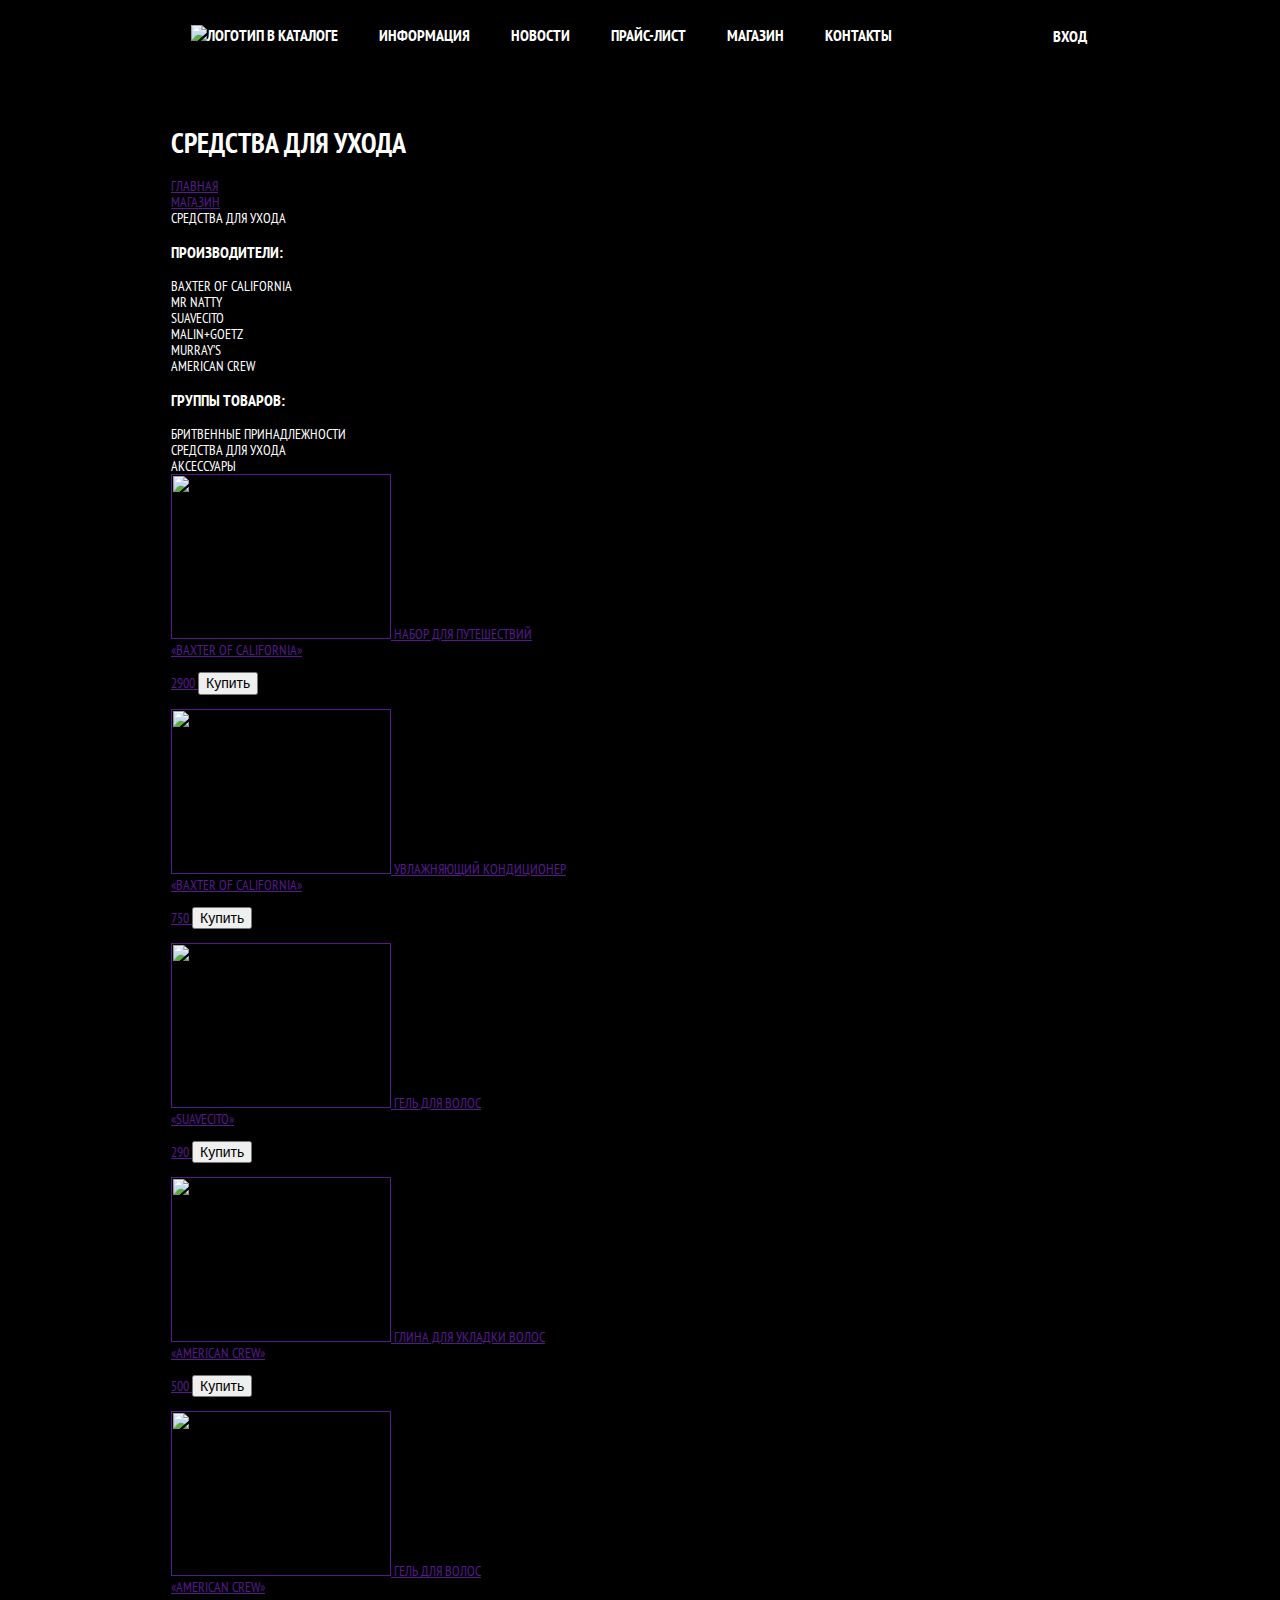
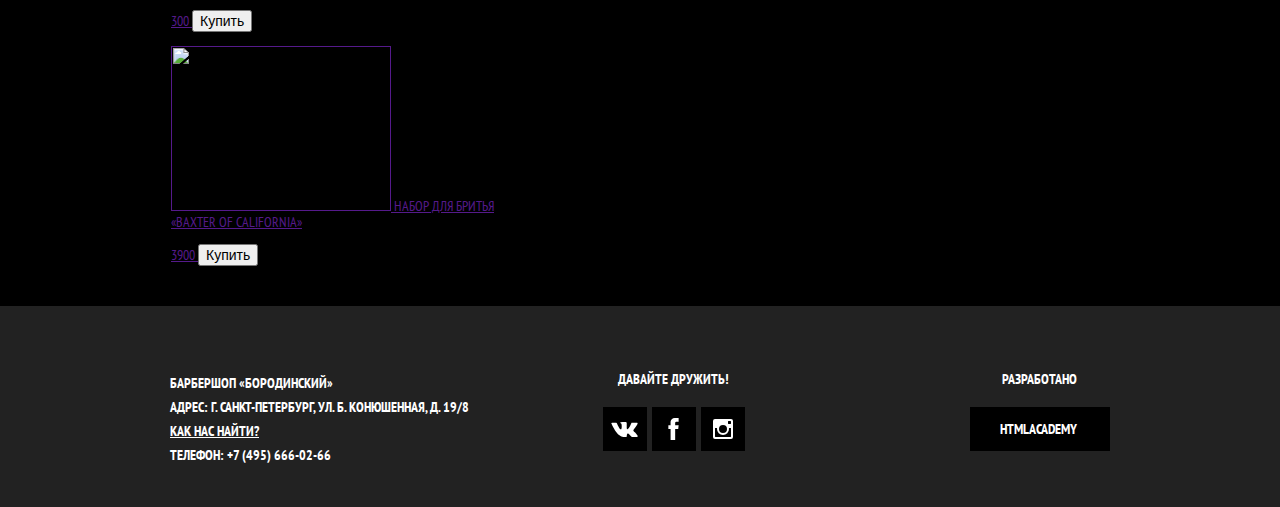
==== shop.html @ 1d25951d "Разметка страницы каталога" ====
<!DOCTYPE html>
<html lang="ru">
  <head>
    <meta charset="utf-8">
    <title>HTML Academy: Барбершоп</title>
    <link rel="stylesheet" href="css/style.css">
    <link rel="stylesheet" href="css/normalize.css">
    <link href="https://fonts.googleapis.com/css?family=PT+Sans+Narrow:400,700" rel="stylesheet">
  </head>
  <body>
    <div class="shop-site-wrapper">
      <header class="header-wrapper wrapper">
        <div class="header-container">
          <nav class="nav-wrapper">
            <ul class="nav-list list-reset">
              <li class=nav-item>
                <a class="nav-item-link navi-item-logo" href="index.html">
                  <img src="img/logo.png" width="110" height="23" alt="Логотип в каталоге">
                </a>
              </li>
              <li class=nav-item>
                <a class="nav-item-link" href="">Информация</a>
              </li>
              <li class=nav-item>
                <a class="nav-item-link" href="">Новости</a>
              </li>
              <li class=nav-item>
                <a class="nav-item-link" href="">Прайс-лист</a>
              </li>
              <li class=nav-item>
                <a class="nav-item-link" href="">Магазин</a>
              </li>
              <li class=nav-item>
                <a class="nav-item-link" href="">Контакты</a>
              </li>
            </ul>
          </nav>
          <div class="user-block">
            <ul class="user-list list-reset">
              <li class="user-item">
                <a class="user-item-link" href="">Вход</a>
              </li>
            </ul>
          </div>
        </div>
      </header>
      <main class="wrapper shop-wrapper">
        <div class="main-container">
          <section class="bread-crumbs-container">
            <div class="bread-crumbs-header">
              <h1>Средства для ухода</h1>
            </div>
            <nav class="bread-crumbs-box">
              <ul class="bread-crumbs-list list-reset">
                <li class="bread-crumbs-item">
                  <a class="bread-crumbs-link" href="">Главная</a>
                </li>
                <li class="bread-crumbs-item">
                  <a class="bread-crumbs-link" href="">Магазин</a>
                </li>
                <li class="bread-crumbs-item">
                  <a class="bread-crumbs-link">Средства для ухода</a>
                </li>
              </ul>
            </nav>
          </section>
          <section class="catalog-container">
            <div class="catalog-filters">
              <div class="manufacures">
                <h3>Производители:</h3>
                <ul class="manufacures-list list-reset">
                  <li class="manufacures-item">
                    <label for="">
                      <span>Baxter of California</span>
                      <input class="visually-hidden" type="checkbox" required>
                    </label>
                  </li>
                  <li class="manufacures-item">
                    <label for="">
                      <span>Mr Natty</span>
                      <input class="visually-hidden" type="checkbox">
                    </label>
                  </li>
                  <li class="manufacures-item">
                    <label for="">
                      <span>Suavecito</span>
                      <input class="visually-hidden" type="checkbox" required>
                    </label>
                  </li>
                  <li class="manufacures-item">
                    <label for="">
                      <span>Malin+Goetz</span>
                      <input class="visually-hidden" type="checkbox">
                    </label>
                  </li>
                  <li class="manufacures-item">
                    <label for="">
                      <span>Murray’s</span>
                      <input class="visually-hidden" type="checkbox">
                    </label>
                  </li>
                  <li class="manufacures-item">
                    <label for="">
                      <span>American Crew</span>
                    <input class="visually-hidden" type="checkbox" required>
                    </label>
                  </li>
                </ul>
              </div>
              <div class="group-cards">
                <h3>Группы товаров:</h3>
                <ul class="group-list list-reset">
                  <li class="group-item">
                    <label for="">
                      <span>Бритвенные принадлежности</span>
                      <input class="visually-hidden" type="radio" name="group-radio">
                    </label>
                  </li>
                  <li class="group-item">
                    <label for="">
                      <span>Средства для ухода</span>
                      <input class="visually-hidden" type="radio" name="group-radio">
                    </label>
                  </li>
                  <li class="group-item">
                    <label for="">
                      <span>Аксессуары</span>
                      <input class="visually-hidden" type="radio" name="group-radio">
                    </label>
                  </li>
                </ul>
              </div>
            </div>
            <div class="cards-catalog">
              <ul class="cards-list list-reset">
                <li class="cards-item">
                  <a href="" class="cards-item-header">
                    <img src="img\content-img1.png" alt="" width="220" height="165">
                  </a>
                  <a class="cards-item-footer" href="">
                    <span class="">
                      Набор для путешествий<br>
                      «Baxter of California»
                    </span>
                    <p class="cards-block-button">
                      <span class="cards-block-price">
                      2900
                      </span>
                      <button class="cards-block-button">
                        Купить
                      </button>
                    </p>
                  </a>
                </li>
                <li class="cards-item">
                  <a href="" class="cards-item-header">
                    <img src="img\content-img2.png" alt="" width="220" height="165">
                  </a>
                  <a class="cards-item-footer" href="">
                    <span class="">
                      Увлажняющий кондиционер<br>
                      «Baxter of California»
                    </span>
                    <p class="cards-block-button">
                      <span class="cards-block-price">
                      750
                      </span>
                      <button class="cards-block-button">
                        Купить
                      </button>
                    </p>
                  </a>
                </li>
                <li class="cards-item">
                  <a href="" class="cards-item-header">
                    <img src="img\content-img3.png" alt="" width="220" height="165">
                  </a>
                  <a class="cards-item-footer" href="">
                    <span class="">
                      Гель для волос<br>
                      «SUAVECITO»
                    </span>
                    <p class="cards-block-button">
                      <span class="cards-block-price">
                      290
                      </span>
                      <button class="cards-block-button">
                        Купить
                      </button>
                    </p>
                  </a>
                </li>
                <li class="cards-item">
                  <a href="" class="cards-item-header">
                    <img src="img\content-img4.png" alt="" width="220" height="165">
                  </a>
                  <a class="cards-item-footer" href="">
                    <span class="">
                      Глина для укладки волос<br>
                      «American crew»
                    </span>
                    <p class="cards-block-button">
                      <span class="cards-block-price">
                      500
                      </span>
                      <button class="cards-block-button">
                        Купить
                      </button>
                    </p>
                  </a>
                </li>
                <li class="cards-item">
                  <a href="" class="cards-item-header">
                    <img src="img\content-img5.png" alt="" width="220" height="165">
                  </a>
                  <a class="cards-item-footer" href="">
                    <span class="">
                      Гель для волос<br>
                      «AMERICAN CREW»
                    </span>
                    <p class="cards-block-button">
                      <span class="cards-block-price">
                      300
                      </span>
                      <button class="cards-block-button">
                        Купить
                      </button>
                    </p>
                  </a>
                </li>
                <li class="cards-item">
                  <a href="" class="cards-item-header">
                    <img src="img\content-img6.png" alt="" width="220" height="165">
                  </a>
                  <a class="cards-item-footer" href="">
                    <span class="">
                      Набор для бритья<br>
                      «Baxter of California»
                    </span>
                    <p class="cards-block-button">
                      <span class="cards-block-price">
                      3900
                      </span>
                      <button class="cards-block-button">
                        Купить
                      </button>
                    </p>
                  </a>
                </li>
              </ul>
            </div>
          </section>
          <section class="page-list"></section>
        </div>
      </main>
      <footer class="wrapper footer-color">
        <div class="footer-container">
          <p class="footer-address">
            барбершоп «бородинский»<br>
            адрес: г. санкт-петербург, ул. б. конюшенная, д. 19/8<br>
            <a class="footer-link"  href="">как нас найти?</a><br>
            ТЕЛЕФОН: <a class="footer-link-tel" href="tel:+74956660266">+7 (495) 666-02-66</a>
          </p>
          <div class="footer-social">
            <b>Давайте дружить!</b>
            <ul class="social-list list-reset">
              <li class="social-item item-vk">
                <a class="social-item-link" href="">
                  <svg xmlns="http://www.w3.org/2000/svg" width="27" height="15" viewBox="0 0 26.14 14.91">
                    <path d="M26 13.47l-.09-.17a13.55 13.55 0 0 0-2.6-3q-.87-.83-1.1-1.12A1 1 0 0 1 22 8a10.27 10.27 0 0 1 1.22-1.78l.88-1.16q2.35-3.13 2-4L26 .94a.8.8 0 0 0-.4-.22 2.14 2.14 0 0 0-.87 0h-3.92a.51.51 0 0 0-.27 0h-.3a.6.6 0 0 0-.15.14.93.93 0 0 0-.14.24 22.22 22.22 0 0 1-1.46 3.06q-.5.84-.93 1.46a7 7 0 0 1-.71.91 4.94 4.94 0 0 1-.52.47q-.23.18-.35.15l-.23-.05a.9.9 0 0 1-.31-.33 1.49 1.49 0 0 1-.16-.53V1.6a3.14 3.14 0 0 0 0-.62 2.12 2.12 0 0 0-.14-.44.73.73 0 0 0-.28-.33 1.57 1.57 0 0 0-.46-.18A9 9 0 0 0 12.57 0a8.93 8.93 0 0 0-3.25.33 1.83 1.83 0 0 0-.52.41q-.25.3-.07.33a1.67 1.67 0 0 1 1.16.59l.08.16a2.6 2.6 0 0 1 .19.63 6.32 6.32 0 0 1 .12 1 10.59 10.59 0 0 1 0 1.7q-.07.71-.13 1.1a2.21 2.21 0 0 1-.18.64 2.69 2.69 0 0 1-.16.3l-.07.07a1 1 0 0 1-.37.07.86.86 0 0 1-.46-.19 3.27 3.27 0 0 1-.56-.52 7 7 0 0 1-.66-.93q-.37-.6-.76-1.42l-.22-.39q-.2-.38-.56-1.11t-.62-1.43A.9.9 0 0 0 5.2.9h-.07a.93.93 0 0 0-.22-.16A1.44 1.44 0 0 0 4.6.65L.87.68A1 1 0 0 0 .1.94L0 1a.44.44 0 0 0 0 .22 1.08 1.08 0 0 0 .08.37Q.9 3.53 1.86 5.31t1.66 2.87Q4.23 9.27 5 10.24t1 1.24l.37.41.34.33a8.06 8.06 0 0 0 1 .78 16.34 16.34 0 0 0 1.4.9 7.6 7.6 0 0 0 1.79.72 6.19 6.19 0 0 0 2 .22h1.57a1.08 1.08 0 0 0 .72-.3l.05-.07a.9.9 0 0 0 .1-.25 1.38 1.38 0 0 0 0-.37 4.48 4.48 0 0 1 .09-1.05 2.77 2.77 0 0 1 .23-.71 1.74 1.74 0 0 1 .29-.4 1.19 1.19 0 0 1 .23-.2h.11a.86.86 0 0 1 .77.21 4.52 4.52 0 0 1 .83.79q.39.47.93 1.05a6.41 6.41 0 0 0 1 .87l.27.16a3.31 3.31 0 0 0 .71.3 1.53 1.53 0 0 0 .76.07l3.48-.05a1.58 1.58 0 0 0 .8-.17.68.68 0 0 0 .34-.37 1.06 1.06 0 0 0 0-.46 1.71 1.71 0 0 0-.1-.36z" fill="#fff"/>
                    </path>
                  </svg>
                </a>
              </li>
              <li class="social-item item-fb">
                <a class="social-item-link" href="">
                  <svg xmlns="http://www.w3.org/2000/svg" width="19" height="22" viewBox="0 0 10.15 21.74">
                    <path d="M3.34 1.12A4.77 4.77 0 0 1 6.53 0h3.61v3.81H7.81a1.07 1.07 0 0 0-1.09.83v2.55h3.42c-.08 1.23-.24 2.45-.41 3.67h-3v10.87H2.21V10.86H0V7.21h2.19V3.66a3.83 3.83 0 0 1 1.15-2.54z" fill="#fff"/>
                  </svg>
                </a>
              </li>
              <li class="social-item item-inst">
                <a class="social-item-link" href="">
                  <svg xmlns="http://www.w3.org/2000/svg" width="20" height="20" viewBox="0 0 20 20">
                    <path d="M18 0H2a2 2 0 0 0-2 2v16a2 2 0 0 0 2 2h16a2 2 0 0 0 2-2V2a2 2 0 0 0-2-2zm-8 6a4 4 0 1 1-4 4 4 4 0 0 1 4-4zM2.5 18a.47.47 0 0 1-.5-.5V9h2.1a3.4 3.4 0 0 0-.1 1 6 6 0 1 0 12 0 3.4 3.4 0 0 0-.1-1H18v8.5a.47.47 0 0 1-.5.5zM18 4.5a.47.47 0 0 1-.5.5h-2a.47.47 0 0 1-.5-.5v-2a.47.47 0 0 1 .5-.5h2a.47.47 0 0 1 .5.5z" fill="#fff"/>
                  </svg>
                </a>
              </li>
            </ul>
          </div>
          <div class="footer-copyright">
            <b>Разработано</b>
            <p class="footer-logo">
              <a href="">HTMLACADEMY</a>
            </p>
          </div>
        </div>
      </footer>
    </div>
    <section class="user-modal">
      <div class="user-modal-block modal-show-animation">
        <div class="user-block-container">
          <button class="user-modal-close" type="close" name="button"></button>
          <div class="user-modal-header">
            <p>Личный кабинет</p>
            <span>введите пожалуйста свой логин и пароль</span>
          </div>
          <div>
            <form  class="user-modal-form" action="index.html" method="get" name="user-form">
              <label>
                <input class="user-input-name" id="user-input-name" type="text" name="user-form" placeholder="ЛОГИН" required>
              </label>
              <label>
                <input class="user-input-password" id="user-input-password" type="password" name="user-form" placeholder="ПАРОЛЬ" required>
              </label>
              <div class="user-remind-block">
                <label class="remind-checkbox">
                  <input class="visually-hidden remind-input-checkbox" type="checkbox" name="user-form" value="remind-me">
                  <span>Запомнить меня</span>
                </label>
                <a class="remind-link" href="#">Я забыл пароль!</a>
              </div>
              <button type="submit" name="user-form">Войти</button>
            </form>
          </div>
        </div>
      </div>
    </section>
    <section class="maps-modal modal-show-animation">
      <div class="maps-block">
        <button class="maps-button-close" type="close" name="button"></button>
        <div class="maps-block-container">
          <iframe src="https://yandex.ru/map-widget/v1/-/CBa2YEFdhC" width="770" height="565" frameborder="0"></iframe>
        </div>
      </div>
    </section>
    <script type="text/javascript" src="js/javascript.js"></script>
  </body>
</html>
---- css/style.css ----
html {
  -webkit-box-sizing: border-box;
          box-sizing: border-box;
}
*,
*::before,
*::after {
  -webkit-box-sizing: inherit;
          box-sizing: inherit;
}
body {
  margin: 0;
  padding: 0;

  font-size: 14px;
  font-family: "PT Sans Narrow", Arial, sans-serif;
  color: #ffffff;
  text-transform: uppercase;

  background-color: #000000;
}
.visually-hidden {
  position: absolute;
  clip: rect(0 0 0 0);
  width: 1px;
  height: 1px;
  margin: -1px;
}
.site-wrapper {
  background-image: url(../img/layer.jpg);
  background-position: -448px 72px;
}
.btn-reset {
  padding: 0;

  background: none;
  border: 0;
}
.btn {
  font-size: 14px;
  line-height: 18px;
  color: #ffffff;

  background-color: #000000;
}
.btn:hover,
.btn:focus {
  color: #ffffff;

  background-color: #663d15;
}
.list-reset {
  margin: 0;
  padding: 0;

  list-style: none;
}
.modal-show {
  display: block;
}
.wrapper {
  width: 100%;
}
.header-wrapper {
  margin-bottom: 55px;
}
.header-container,
.main-container,
.footer-container {
  width: 960px;
  margin: 0 auto;
}
.header-container {
  display: flex;
  padding: 0 10px;
}
.nav-wrapper {
  display: flex;
  flex-direction: column;
}
.nav-list {
  display: flex;
  flex-wrap: wrap;
}

.nav-item-link:hover,
.nav-item-link:focus {
  background-color: rgba(255, 255, 255, 0.1);
  outline: 0;
}
.nav-item-link {
  display: block;
  width: 100%;
  height: 100%;
  padding: 25px 20px 27px 21px;

  font-weight: bold;
  font-size: 16px;
  line-height: 20px;
  color: #ffffff;
  text-decoration: none;
}
.header-logo {
  order: 2;
  margin: 59px auto 0 291px;
}
.user-block {
  margin: 0 3px 0 auto;
  padding: 0;
}
.user-item-link:hover,
.user-item-link:focus {
  background-color: rgba(255, 255, 255, 0.1);
  outline: 0;
}

.user-item-link {
  position: relative;

  display: block;
  width: 100%;
  height: 100%;
  padding: 26px 20px 26px 35px;

  font-weight: bold;
  font-size: 16px;
  line-height: 20px;
  color: #ffffff;
  text-decoration: none;
}
.user-item-link::before {
  content: "";
  position: absolute;
  top: 29px;
  left: 10px;

  display: block;
  width: 14px;
  height: 14px;

  background-image: url(../img/login-enter.svg);
}
.about-list {
  display: flex;
  justify-content: space-between;
}
.about-item {
  width: 300px;
}
.main-container {
  padding: 0 9px 0 11px;
}
.about-item .about-item-header {
  position: relative;

  margin: 0;
  margin-bottom: 60px;
  padding: 0;

  font-weight: bold;
  font-size: 30px;
  line-height: 42px;
  text-align: center;
}
.about-item .about-item-header::before {
  content: "";
  position: absolute;
  top: 54px;
  left: 47%;

  display: block;
  width: 20px;
  height: 20px;

  background-color: #ffffff;
  transform: rotate(-45deg);
}
.about-item .about-item-main {
  margin: 0;
  padding: 0;

  font-weight: bold;
  font-size: 14px;
  line-height: 24px;
  text-align: center;
}
.about-item {
  padding: 10px 0;
}

.main-about {
  margin-bottom: 68px;
}
.main-news {
  display: flex;
  padding: 45px 79px 50px 81px;

  color: #000000;

  background-color: #f7f4f1;
  background-image: url(../img/layout-news.jpg);
}
.main-news b {
  font-size: 30px;
  line-height: 42px;
}
.news-container {
  width: 380px;
  padding-right: 10px;
}
.news-item {
  margin: 0 0 3px 0;
  padding: 0;

  font-weight: bold;
  font-size: 14px;
  line-height: 24px;
}
.news-time {
  font-weight: bold;
  text-transform: lowercase;
}
.news-button {
  margin: 0;
  margin-top: 34px;
  padding: 0;
}
.news-button a {
  display: inline-block;
  padding: 14px 34px 14px 34px;

  font-weight: bold;
  vertical-align: baseline;
  color: #ffffff;
  text-decoration: none;

  background-color: #000000;
}
.news-button a:hover {
  background-color: #663d15;
}
.news-post-container {
  margin-top: 20px;
  margin-bottom: 26px;
}
.news-gallery {
  width: 300px;
  margin-left: auto;
}
.news-gallery-header {
  margin-left: 1px;
}
.news-slider-container {
  margin-top: 22px;
}
.news-slider-photo {
  margin: 0 0 35px 0;

  border: 7px solid #ffffff;
}
.slider-button {
  position: relative;

  width: 140px;
  padding: 15px 0 15px 0;

  font-weight: bold;
  font-size: 13px;
  font-family: "PT Sans Narrow", Arial, sans-serif;
  color: #ffffff;
  text-transform: uppercase;

  background-color: #000000;
  border: none;
  cursor: pointer;
}
.slider-button:hover:not(.not-active-buttom) {
  background-color: #663d15;
}
.not-active-buttom {
  background-color: rgba(0, 0, 0, 0.8);
  cursor: default;
}
.button-next {
  right: -18px;
}
.main-info {
  display: flex;
  margin-top: 36px;
  padding: 45px 80px 50px 81px;

  background-color: #f7f4f1;
  background-image: url(../img/layout-news.jpg);
}
.info-block {
  width: 330px;

  color: #000000;
}
.info-header {
  font-size: 30px;
  line-height: 42px;
}
.info-address {
  margin: 18px 0 21px 0;

  font-weight: bold;
  font-size: 14px;
  line-height: 24px;
}
.info-work-time {
  font-weight: bold;
  font-size: 14px;
  line-height: 24px;
}
.info-button {
  margin: 23px 0 0 0;
}
.info-button a {
  position: relative;

  display: inline-block;
  width: 140px;
  padding: 14px 0 13px 0;

  font-weight: bold;
  vertical-align: baseline;
  text-align: center;
  color: #ffffff;
  text-decoration: none;

  background-color: #000000;
}
.info-button a:hover {
  background-color: #663d15;
}
.info-button a:last-child {
  right: -18px;
}
.info-register {
  width: 300px;
  margin-right: 0;
  margin-left: auto;

  color: #000000;
}
.register-header {
  padding-left: 3px;
}
.register-header b {
  font-size: 30px;
  line-height: 42px;
}
.register-header p {
  margin: 18px 0 3px 0;

  font-weight: bold;
  font-size: 14px;
  line-height: 24px;
  font-family: "PT Sans Narrow", Arial, sans-serif;
}
.register-form {
  display: flex;
  flex-wrap: wrap;
  justify-content: space-between;
  margin: 0;
  padding: 0;
}
.register-input-name {
  margin: 0;
  margin-left: 17px;
  padding: 0;

  font-weight: bold;
  font-size: 14px;
  line-height: 24px;
}
.register-form-input {
  width: 140px;
  margin-top: 7px;
  padding: 0;
  padding: 7px 15px 6px 15px;

  font-weight: bold;
  font-size: 14px;
  line-height: 24px;
  font-family: "PT Sans Narrow", Arial, sans-serif;
  color: #716f6e;

  border: 2px solid #000000;
  cursor: text;

  -webkit-appearance: none;
          appearance: none;
}
.register-form label {
  margin-top: 9px;
}
input[type="date"]::-webkit-outer-spin-button,
input[type="date"]::-webkit-inner-spin-button {
  margin: 0; /* <-- Apparently some margin are still there even though it's hidden */
  /* display: none; <- Crashes Chrome on hover */

  -webkit-appearance: none;
}
.register-form-input:hover {
  -webkit-appearance: none;
          appearance: none;
}
.register-form-input:focus {
  outline: 0;
  border-color: #663d15;
}
.register-form-submit {
  width: 100%;
  margin-top: 20px;
  padding: 15px 0;
  cursor: pointer;

  font-weight: bold;
  font-family: "PT Sans Narrow", Arial, sans-serif;
  color: #ffffff;
  text-transform: uppercase;

  background-color: #000000;
  border: none;
}
.register-form-submit:hover {
  background-color: #663d15;
}
.footer-color {
  margin-bottom: 0;
  margin-top: 40px;
  min-height: 192px;
  background-color: #222222;
}
.footer-container {
  display: flex;
  height: 100%;
  padding: 0 10px;
  padding-top: 65px;
  padding-bottom: 40px;
}
.footer-address {
  width: 320px;
  margin: 0;
  padding: 0;
  font-size: 14px;
  line-height: 24px;
  font-weight: bold;
}
.footer-address a {
  color: #ffffff;
}
.footer-link-tel {
  text-decoration: none;
}
.footer-social {
  width: 142px;
  margin: 0 auto;
  display: flex;
  flex-direction: column;
}
.footer-copyright {
  display: flex;
  flex-direction: column;
  width: 140px;
}
.footer-social b {
  text-align: center;
}
.social-list {
  display: flex;
  justify-content: space-between;
  margin-top: 20px;
}
.social-item-link {
  display: flex;
  width: 44px;
  height: 44px;
  background-color: #000000;
}
.social-item-link svg{
  margin: auto;
}
.social-item-link:hover {
  background-color: #ffffff;
}
.social-item-link:hover path{
  fill: #000;
}
.footer-copyright {
  margin: 0 0 0 auto;
}
.footer-copyright b{
  text-align: center;
}
.footer-logo {
  margin: 0;
  padding: 0;
}
.footer-logo a {
  display: block;
  margin-top: 20px;
  padding: 10px 30px;
  background-color: #000000;
  color: #ffffff;
  text-decoration: none;
  font-size: 14px;
  line-height: 24px;
  font-weight: bold;
}
.footer-logo a:hover {
  background-color: #663d15;

}
.user-modal {
  display: none;
  position: fixed;
  top: 0;
  left: 0;
  width: 100%;
  height: 100%;
  z-index: 100;
  background-color: rgba(0, 0, 0, 0.7);
}
.user-modal-block {
  position: relative;
  width: 460px;
  min-height: 385px;
  padding: 50px 80px 58px 80px;
  background-color: #f7f4f1;
  background-image: url(../img/layout-news.jpg);
  color: #000000;
  margin: 100px auto;
}
.user-modal-close {
  position: absolute;
  top: 0;
  right: -30px;
  width: 19px;
  height: 19px;
  border: none;
  background-color: rgba(0, 0, 0, 0.1);
  background-image:  url(../img/cross-white.png);
  background-size: 15px;
  background-repeat: no-repeat;
  background-position: center;
  cursor: pointer;
}
.user-modal-header p{
  margin: 0;
  padding: 0;
  text-transform: uppercase;
  font-size: 30px;
  font-weight: bold;
}
.user-modal-header span{
  display: block;
  margin-top: 28px;
  font-size: 14px;
  line-height: 24px;
  font-weight: bold;
}
.user-input-name {
  width: 300px;
  margin-top: 16px;
  padding: 8px 25px 8px 10px;
  border-color: #000000;
  font-family: "PT Sans Narrow", Arial, sans-serif;
  color: #000000;
  font-size: 14px;
  line-height: 24px;
  font-weight: bold;
}
.user-input-password {
  width: 300px;
  margin-top: 10px;
  padding: 8px 25px 8px 10px;
  border-color: #000000;
  font-family: "PT Sans Narrow", Arial, sans-serif;
  color: #000000;
  font-size: 14px;
  line-height: 24px;
  font-weight: bold;
}
.user-input-name::placeholder,
.user-input-password::placeholder {
  color: #000000;
}
.user-input-name:focus,
.user-input-password:focus {
  border-color: #663d15;
  outline: none;
}
.user-remind-block {
  display: flex;
  margin-top: 20px;
}
.remind-checkbox span{
  font-size: 14px;
  line-height: 24px;
  font-weight: bold;
  cursor: pointer;
}
.remind-checkbox span::before{
  content: "";
  top: 0;
  margin-right: 12px;
  position: relative;
  display: inline-block;
  vertical-align: top;
  width: 20px;
  height: 20px;
  border: 2px solid #000000;
  cursor: pointer;
}
.remind-input-checkbox[type="checkbox"]:checked ~ span::before {
  background-image: url(../img/cross.svg);
  background-position: center;
  background-repeat: no-repeat;
  background-size: 10px;
}

.remind-link {
  margin: 0 0 0 auto;
  color: #000000;
  font-size: 14px;
  line-height: 24px;
  font-weight: bold;

}
.user-modal-form button{
  width: 300px;
  margin-top: 20px;
  padding: 13px 10px;
  color: #ffffff;
  font-weight: bold;
  background-color: #000000;
  border: none;
  cursor: pointer;
  text-transform: uppercase;
}
.user-modal-form button:hover{
  background-color: #663d15;
}
.modal-show {
  display: block;
}
.modal-show-animation {
  animation-name: modal;
  animation-duration: 350ms;
}
@keyframes modal {
  from {
    transform: translateY(-556px);
  }
  80% {
    transform: translateY(20px)
  }
  to {
    transform: translateY(0px);
  }
}
.maps-modal {
  display: none;
  width: 100%;
  height: 100%;
  position: fixed;
  top: 0;
  left: 0;
}
.maps-block {
  position: relative;
  width: 780px;
  height: 574px;
  padding: 5px;
  margin: 10px auto;
  background-color: #ffffff;
}
.maps-button-close{
  position: absolute;
  top: 0;
  right: -30px;
  width: 19px;
  height: 19px;
  border: none;
  background: none;
  background-image:  url(../img/cross-white.png);
  background-size: 15px;
  background-repeat: no-repeat;
  background-position: center;
  cursor: pointer;
}
.maps-modal-show {
  display: block;
}
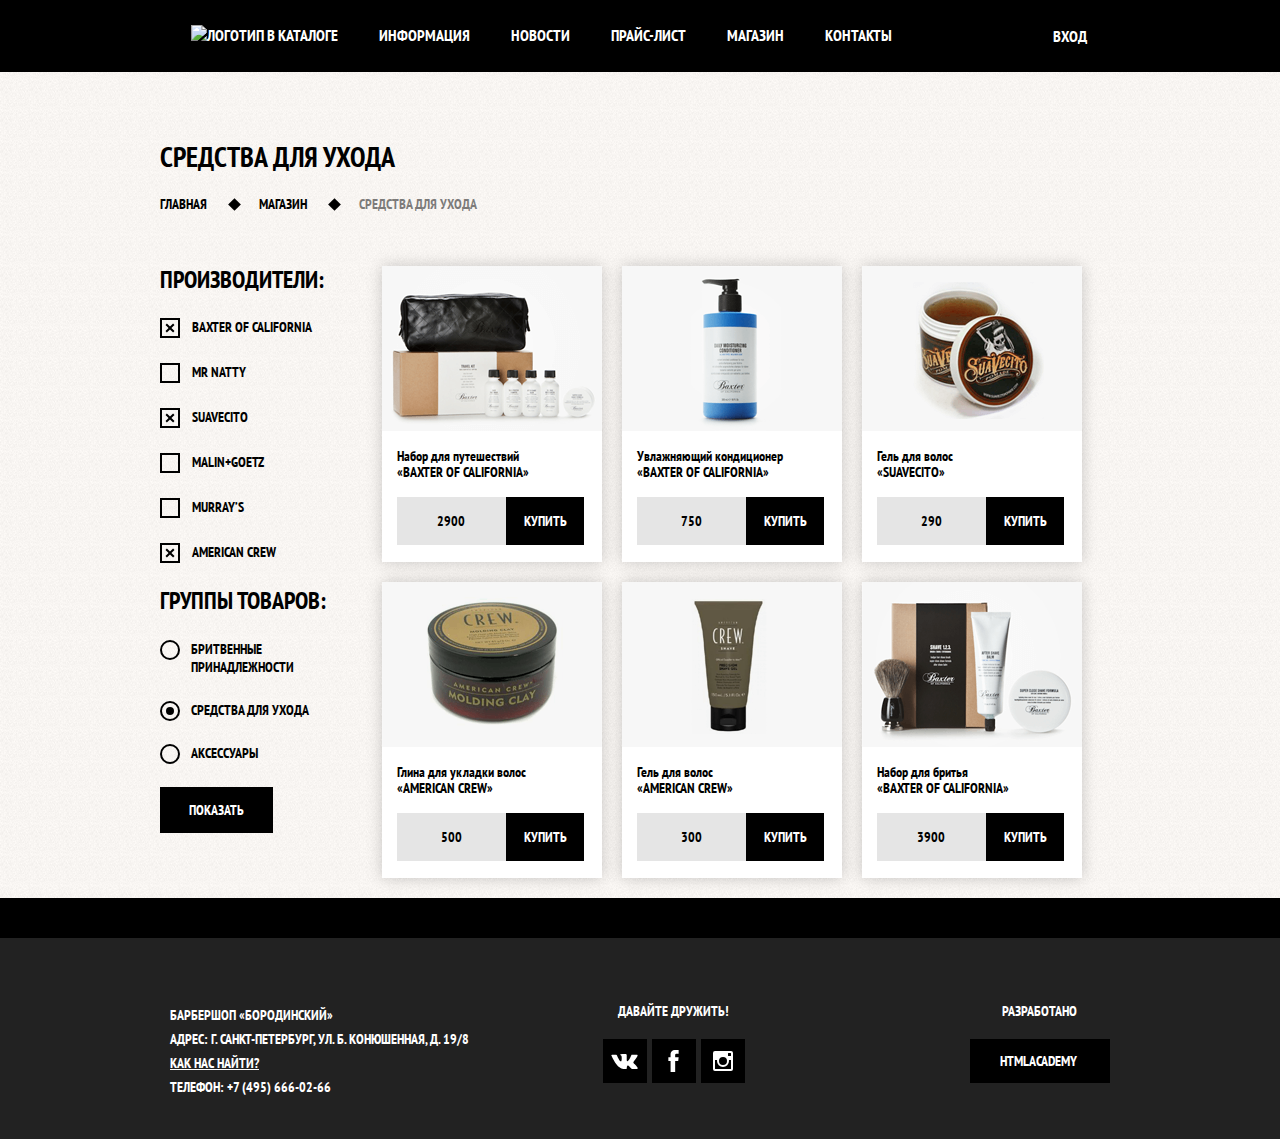
==== commit b66f1b6b: "Стилизация карточек и фильтра" ====
--- a/shop.html
+++ b/shop.html
@@ -66,43 +66,44 @@
           </section>
           <section class="catalog-container">
             <div class="catalog-filters">
-              <div class="manufacures">
+              <form id="form-shop" name="form-shop" action="https://echo.htmlacademy.ru">
+              <div class="manufactures">
                 <h3>Производители:</h3>
-                <ul class="manufacures-list list-reset">
-                  <li class="manufacures-item">
-                    <label for="">
+                <ul class="manufactures-list list-reset">
+                  <li class="manufactures-item">
+                    <label>
+                      <input class="visually-hidden manufactures-checkbox" type="checkbox"  value="Baxter-of-California" form="form-shop" name="checkbox" checked>
                       <span>Baxter of California</span>
-                      <input class="visually-hidden" type="checkbox" required>
-                    </label>
-                  </li>
-                  <li class="manufacures-item">
-                    <label for="">
+                    </label>
+                  </li>
+                  <li class="manufactures-item">
+                    <label>
+                      <input class="visually-hidden manufactures-checkbox" type="checkbox" value="Mr-Natty" form="form-shop" name="checkbox">
                       <span>Mr Natty</span>
-                      <input class="visually-hidden" type="checkbox">
-                    </label>
-                  </li>
-                  <li class="manufacures-item">
-                    <label for="">
+                    </label>
+                  </li>
+                  <li class="manufactures-item">
+                    <label>
+                      <input class="visually-hidden manufactures-checkbox" type="checkbox" value="Suavecito" form="form-shop" name="checkbox" checked>
                       <span>Suavecito</span>
-                      <input class="visually-hidden" type="checkbox" required>
-                    </label>
-                  </li>
-                  <li class="manufacures-item">
-                    <label for="">
+                    </label>
+                  </li>
+                  <li class="manufactures-item">
+                    <label>
+                      <input class="visually-hidden manufactures-checkbox" type="checkbox" value="Malin+Goetz" form="form-shop" name="checkbox">
                       <span>Malin+Goetz</span>
-                      <input class="visually-hidden" type="checkbox">
-                    </label>
-                  </li>
-                  <li class="manufacures-item">
-                    <label for="">
+                    </label>
+                  </li>
+                  <li class="manufactures-item">
+                    <label>
+                      <input class="visually-hidden manufactures-checkbox" type="checkbox" value="Murray’s" form="form-shop" name="checkbox">
                       <span>Murray’s</span>
-                      <input class="visually-hidden" type="checkbox">
-                    </label>
-                  </li>
-                  <li class="manufacures-item">
-                    <label for="">
+                    </label>
+                  </li>
+                  <li class="manufactures-item">
+                    <label>
+                      <input class="visually-hidden manufactures-checkbox" type="checkbox" value="American-Crew" form="form-shop" name="checkbox" checked>
                       <span>American Crew</span>
-                    <input class="visually-hidden" type="checkbox" required>
                     </label>
                   </li>
                 </ul>
@@ -111,25 +112,29 @@
                 <h3>Группы товаров:</h3>
                 <ul class="group-list list-reset">
                   <li class="group-item">
-                    <label for="">
+                    <label>
+                      <input class="visually-hidden group-radio" type="radio" value="Shaving-accessories" name="group-radio" form="form-shop">
                       <span>Бритвенные принадлежности</span>
-                      <input class="visually-hidden" type="radio" name="group-radio">
                     </label>
                   </li>
                   <li class="group-item">
-                    <label for="">
+                    <label>
+                      <input class="visually-hidden group-radio" type="radio" value="Means-for-care" name="group-radio" form="form-shop" checked>
                       <span>Средства для ухода</span>
-                      <input class="visually-hidden" type="radio" name="group-radio">
                     </label>
                   </li>
                   <li class="group-item">
-                    <label for="">
+                    <label>
+                      <input class="visually-hidden group-radio" type="radio" value="accessories" name="group-radio" form="form-shop">
                       <span>Аксессуары</span>
-                      <input class="visually-hidden" type="radio" name="group-radio">
-                    </label>
+                    </label>
+                  </li>
+                  <li class="group-item">
+                    <button form="form-shop" type="submit" value="submit name="checkbox"" name="button">Показать</button>
                   </li>
                 </ul>
               </div>
+              </form>
             </div>
             <div class="cards-catalog">
               <ul class="cards-list list-reset">
@@ -138,13 +143,13 @@
                     <img src="img\content-img1.png" alt="" width="220" height="165">
                   </a>
                   <a class="cards-item-footer" href="">
-                    <span class="">
+                    <span class="cards-item-name">
                       Набор для путешествий<br>
-                      «Baxter of California»
-                    </span>
-                    <p class="cards-block-button">
-                      <span class="cards-block-price">
-                      2900
+                      <b>«Baxter of California»</b>
+                    </span>
+                    <p class="cards-block-info">
+                      <span class="cards-block-price">
+                        2900
                       </span>
                       <button class="cards-block-button">
                         Купить
@@ -157,13 +162,13 @@
                     <img src="img\content-img2.png" alt="" width="220" height="165">
                   </a>
                   <a class="cards-item-footer" href="">
-                    <span class="">
+                    <span class="cards-item-name">
                       Увлажняющий кондиционер<br>
-                      «Baxter of California»
-                    </span>
-                    <p class="cards-block-button">
-                      <span class="cards-block-price">
-                      750
+                      <b>«Baxter of California»</b>
+                    </span>
+                    <p class="cards-block-info">
+                      <span class="cards-block-price">
+                        750
                       </span>
                       <button class="cards-block-button">
                         Купить
@@ -176,11 +181,11 @@
                     <img src="img\content-img3.png" alt="" width="220" height="165">
                   </a>
                   <a class="cards-item-footer" href="">
-                    <span class="">
+                    <span class="cards-item-name">
                       Гель для волос<br>
-                      «SUAVECITO»
-                    </span>
-                    <p class="cards-block-button">
+                      <b>«SUAVECITO»</b>
+                    </span>
+                    <p class="cards-block-info">
                       <span class="cards-block-price">
                       290
                       </span>
@@ -195,11 +200,11 @@
                     <img src="img\content-img4.png" alt="" width="220" height="165">
                   </a>
                   <a class="cards-item-footer" href="">
-                    <span class="">
+                    <span class="cards-item-name">
                       Глина для укладки волос<br>
-                      «American crew»
-                    </span>
-                    <p class="cards-block-button">
+                      <b>«American crew»</b>
+                    </span>
+                    <p class="cards-block-info">
                       <span class="cards-block-price">
                       500
                       </span>
@@ -214,11 +219,11 @@
                     <img src="img\content-img5.png" alt="" width="220" height="165">
                   </a>
                   <a class="cards-item-footer" href="">
-                    <span class="">
+                    <span class="cards-item-name">
                       Гель для волос<br>
-                      «AMERICAN CREW»
-                    </span>
-                    <p class="cards-block-button">
+                      <b>«AMERICAN CREW»</b>
+                    </span>
+                    <p class="cards-block-info">
                       <span class="cards-block-price">
                       300
                       </span>
@@ -233,11 +238,11 @@
                     <img src="img\content-img6.png" alt="" width="220" height="165">
                   </a>
                   <a class="cards-item-footer" href="">
-                    <span class="">
+                    <span class="cards-item-name">
                       Набор для бритья<br>
-                      «Baxter of California»
-                    </span>
-                    <p class="cards-block-button">
+                      <b>«Baxter of California»</b>
+                    </span>
+                    <p class="cards-block-info">
                       <span class="cards-block-price">
                       3900
                       </span>
--- a/css/style.css
+++ b/css/style.css
@@ -1,13 +1,13 @@
 html {
   -webkit-box-sizing: border-box;
-          box-sizing: border-box;
-}
+          box-sizing: border-box;
+}
 *,
 *::before,
 *::after {
   -webkit-box-sizing: inherit;
-          box-sizing: inherit;
-}
+          box-sizing: inherit;
+}
 body {
   margin: 0;
   padding: 0;
@@ -17,77 +17,79 @@
   color: #ffffff;
   text-transform: uppercase;
 
-  background-color: #000000;
-}
+  background-color: #000000;
+}
 .visually-hidden {
   position: absolute;
-  clip: rect(0 0 0 0);
+
   width: 1px;
   height: 1px;
-  margin: -1px;
-}
+  margin: -1px;
+
+  clip: rect(0 0 0 0);
+}
 .site-wrapper {
   background-image: url(../img/layer.jpg);
-  background-position: -448px 72px;
-}
+  background-position: -448px 72px;
+}
 .btn-reset {
   padding: 0;
 
   background: none;
   border: 0;
-}
+}
 .btn {
   font-size: 14px;
   line-height: 18px;
   color: #ffffff;
 
   background-color: #000000;
-}
+}
 .btn:hover,
 .btn:focus {
   color: #ffffff;
 
   background-color: #663d15;
-}
+}
 .list-reset {
   margin: 0;
   padding: 0;
 
-  list-style: none;
-}
+  list-style: none;
+}
 .modal-show {
-  display: block;
-}
+  display: block;
+}
 .wrapper {
-  width: 100%;
-}
+  width: 100%;
+}
 .header-wrapper {
-  margin-bottom: 55px;
-}
+  margin-bottom: 55px;
+}
 .header-container,
 .main-container,
 .footer-container {
   width: 960px;
-  margin: 0 auto;
-}
+  margin: 0 auto;
+}
 .header-container {
   display: flex;
-  padding: 0 10px;
-}
+  padding: 0 10px;
+}
 .nav-wrapper {
   display: flex;
-  flex-direction: column;
-}
+  flex-direction: column;
+}
 .nav-list {
   display: flex;
-  flex-wrap: wrap;
-}
-
-.nav-item-link:hover,
-.nav-item-link:focus {
+  flex-wrap: wrap;
+}
+
+.nav-item-link:hover:not(.navi-item-logo),
+.nav-item-link:focus:not(.navi-item-logo) {
   background-color: rgba(255, 255, 255, 0.1);
-  outline: 0;
-}
+  outline: 0;
+}
 .nav-item-link {
   display: block;
   width: 100%;
@@ -98,22 +100,22 @@
   font-size: 16px;
   line-height: 20px;
   color: #ffffff;
-  text-decoration: none;
-}
+  text-decoration: none;
+}
 .header-logo {
   order: 2;
   margin: 59px auto 0 291px;
-}
+}
 .user-block {
   margin: 0 3px 0 auto;
-  padding: 0;
-}
+  padding: 0;
+}
 .user-item-link:hover,
 .user-item-link:focus {
   background-color: rgba(255, 255, 255, 0.1);
-  outline: 0;
-}
-
+  outline: 0;
+}
+
 .user-item-link {
   position: relative;
 
@@ -126,8 +128,8 @@
   font-size: 16px;
   line-height: 20px;
   color: #ffffff;
-  text-decoration: none;
-}
+  text-decoration: none;
+}
 .user-item-link::before {
   content: "";
   position: absolute;
@@ -138,18 +140,18 @@
   width: 14px;
   height: 14px;
 
-  background-image: url(../img/login-enter.svg);
-}
+  background-image: url(../img/login-enter.svg);
+}
 .about-list {
   display: flex;
-  justify-content: space-between;
-}
+  justify-content: space-between;
+}
 .about-item {
-  width: 300px;
-}
+  width: 300px;
+}
 .main-container {
-  padding: 0 9px 0 11px;
-}
+  padding: 0 9px 0 11px;
+}
 .about-item .about-item-header {
   position: relative;
 
@@ -161,7 +163,7 @@
   font-size: 30px;
   line-height: 42px;
   text-align: center;
-}
+}
 .about-item .about-item-header::before {
   content: "";
   position: absolute;
@@ -174,7 +176,7 @@
 
   background-color: #ffffff;
   transform: rotate(-45deg);
-}
+}
 .about-item .about-item-main {
   margin: 0;
   padding: 0;
@@ -183,14 +185,14 @@
   font-size: 14px;
   line-height: 24px;
   text-align: center;
-}
+}
 .about-item {
-  padding: 10px 0;
-}
-
+  padding: 10px 0;
+}
+
 .main-about {
-  margin-bottom: 68px;
-}
+  margin-bottom: 68px;
+}
 .main-news {
   display: flex;
   padding: 45px 79px 50px 81px;
@@ -199,15 +201,15 @@
 
   background-color: #f7f4f1;
   background-image: url(../img/layout-news.jpg);
-}
+}
 .main-news b {
   font-size: 30px;
-  line-height: 42px;
-}
+  line-height: 42px;
+}
 .news-container {
   width: 380px;
-  padding-right: 10px;
-}
+  padding-right: 10px;
+}
 .news-item {
   margin: 0 0 3px 0;
   padding: 0;
@@ -215,16 +217,16 @@
   font-weight: bold;
   font-size: 14px;
   line-height: 24px;
-}
+}
 .news-time {
   font-weight: bold;
   text-transform: lowercase;
-}
+}
 .news-button {
   margin: 0;
   margin-top: 34px;
-  padding: 0;
-}
+  padding: 0;
+}
 .news-button a {
   display: inline-block;
   padding: 14px 34px 14px 34px;
@@ -235,29 +237,29 @@
   text-decoration: none;
 
   background-color: #000000;
-}
+}
 .news-button a:hover {
-  background-color: #663d15;
-}
+  background-color: #663d15;
+}
 .news-post-container {
   margin-top: 20px;
-  margin-bottom: 26px;
-}
+  margin-bottom: 26px;
+}
 .news-gallery {
   width: 300px;
-  margin-left: auto;
-}
+  margin-left: auto;
+}
 .news-gallery-header {
-  margin-left: 1px;
-}
+  margin-left: 1px;
+}
 .news-slider-container {
-  margin-top: 22px;
-}
+  margin-top: 22px;
+}
 .news-slider-photo {
   margin: 0 0 35px 0;
 
-  border: 7px solid #ffffff;
-}
+  border: 7px solid #ffffff;
+}
 .slider-button {
   position: relative;
 
@@ -272,50 +274,50 @@
 
   background-color: #000000;
   border: none;
-  cursor: pointer;
-}
+  cursor: pointer;
+}
 .slider-button:hover:not(.not-active-buttom) {
-  background-color: #663d15;
-}
+  background-color: #663d15;
+}
 .not-active-buttom {
   background-color: rgba(0, 0, 0, 0.8);
-  cursor: default;
-}
+  cursor: default;
+}
 .button-next {
-  right: -18px;
-}
+  right: -18px;
+}
 .main-info {
   display: flex;
   margin-top: 36px;
   padding: 45px 80px 50px 81px;
 
   background-color: #f7f4f1;
-  background-image: url(../img/layout-news.jpg);
-}
+  background-image: url(../img/layout-news.jpg);
+}
 .info-block {
   width: 330px;
 
-  color: #000000;
-}
+  color: #000000;
+}
 .info-header {
   font-size: 30px;
-  line-height: 42px;
-}
+  line-height: 42px;
+}
 .info-address {
   margin: 18px 0 21px 0;
 
   font-weight: bold;
   font-size: 14px;
   line-height: 24px;
-}
+}
 .info-work-time {
   font-weight: bold;
   font-size: 14px;
   line-height: 24px;
-}
+}
 .info-button {
-  margin: 23px 0 0 0;
-}
+  margin: 23px 0 0 0;
+}
 .info-button a {
   position: relative;
 
@@ -330,42 +332,42 @@
   text-decoration: none;
 
   background-color: #000000;
-}
+}
 .info-button a:hover {
-  background-color: #663d15;
-}
+  background-color: #663d15;
+}
 .info-button a:last-child {
-  right: -18px;
-}
+  right: -18px;
+}
 .info-register {
   width: 300px;
   margin-right: 0;
   margin-left: auto;
 
-  color: #000000;
-}
+  color: #000000;
+}
 .register-header {
-  padding-left: 3px;
-}
+  padding-left: 3px;
+}
 .register-header b {
   font-size: 30px;
-  line-height: 42px;
-}
+  line-height: 42px;
+}
 .register-header p {
   margin: 18px 0 3px 0;
 
   font-weight: bold;
   font-size: 14px;
   line-height: 24px;
-  font-family: "PT Sans Narrow", Arial, sans-serif;
-}
+  font-family: "PT Sans Narrow", Arial, sans-serif;
+}
 .register-form {
   display: flex;
   flex-wrap: wrap;
   justify-content: space-between;
   margin: 0;
   padding: 0;
-}
+}
 .register-input-name {
   margin: 0;
   margin-left: 17px;
@@ -374,7 +376,7 @@
   font-weight: bold;
   font-size: 14px;
   line-height: 24px;
-}
+}
 .register-form-input {
   width: 140px;
   margin-top: 7px;
@@ -391,307 +393,574 @@
   cursor: text;
 
   -webkit-appearance: none;
-          appearance: none;
-}
+          appearance: none;
+}
 .register-form label {
-  margin-top: 9px;
-}
+  margin-top: 9px;
+}
 input[type="date"]::-webkit-outer-spin-button,
 input[type="date"]::-webkit-inner-spin-button {
-  margin: 0; /* <-- Apparently some margin are still there even though it's hidden */
-  /* display: none; <- Crashes Chrome on hover */
+  margin: 0; /* <-- Apparently some margin are still there even though it's hidden */++/* display: none; <- Crashes Chrome on hover */
 
   -webkit-appearance: none;
-}
+}
 .register-form-input:hover {
   -webkit-appearance: none;
-          appearance: none;
-}
+          appearance: none;
+}
 .register-form-input:focus {
+  border-color: #663d15;
   outline: 0;
-  border-color: #663d15;
-}
+}
 .register-form-submit {
   width: 100%;
   margin-top: 20px;
   padding: 15px 0;
+
+  font-weight: bold;
+  font-family: "PT Sans Narrow", Arial, sans-serif;
+  color: #ffffff;
+  text-transform: uppercase;
+
+  background-color: #000000;
+  border: none;
   cursor: pointer;
-
-  font-weight: bold;
-  font-family: "PT Sans Narrow", Arial, sans-serif;
-  color: #ffffff;
-  text-transform: uppercase;
-
-  background-color: #000000;
-  border: none;
-}
+}
 .register-form-submit:hover {
-  background-color: #663d15;
-}
+  background-color: #663d15;
+}
 .footer-color {
+  min-height: 192px;
+  margin-top: 40px;
   margin-bottom: 0;
-  margin-top: 40px;
-  min-height: 192px;
-  background-color: #222222;
-}
+
+  background-color: #222222;
+}
 .footer-container {
   display: flex;
   height: 100%;
   padding: 0 10px;
   padding-top: 65px;
-  padding-bottom: 40px;
-}
+  padding-bottom: 40px;
+}
 .footer-address {
   width: 320px;
   margin: 0;
   padding: 0;
-  font-size: 14px;
-  line-height: 24px;
-  font-weight: bold;
-}
+
+  font-weight: bold;
+  font-size: 14px;
+  line-height: 24px;
+}
 .footer-address a {
-  color: #ffffff;
-}
+  color: #ffffff;
+}
 .footer-link-tel {
-  text-decoration: none;
-}
+  text-decoration: none;
+}
 .footer-social {
+  display: flex;
+  flex-direction: column;
   width: 142px;
   margin: 0 auto;
+}
+.footer-copyright {
   display: flex;
   flex-direction: column;
-}
-.footer-copyright {
-  display: flex;
-  flex-direction: column;
-  width: 140px;
-}
+  width: 140px;
+}
 .footer-social b {
-  text-align: center;
-}
+  text-align: center;
+}
 .social-list {
   display: flex;
   justify-content: space-between;
-  margin-top: 20px;
-}
+  margin-top: 20px;
+}
 .social-item-link {
   display: flex;
   width: 44px;
   height: 44px;
-  background-color: #000000;
-}
-.social-item-link svg{
-  margin: auto;
-}
+
+  background-color: #000000;
+}
+.social-item-link svg {
+  margin: auto;
+}
 .social-item-link:hover {
-  background-color: #ffffff;
-}
-.social-item-link:hover path{
-  fill: #000;
-}
+  background-color: #ffffff;
+}
+.social-item-link:hover path {
+  fill: #000000;
+}
 .footer-copyright {
-  margin: 0 0 0 auto;
-}
-.footer-copyright b{
-  text-align: center;
-}
+  margin: 0 0 0 auto;
+}
+.footer-copyright b {
+  text-align: center;
+}
 .footer-logo {
   margin: 0;
-  padding: 0;
-}
+  padding: 0;
+}
 .footer-logo a {
   display: block;
   margin-top: 20px;
   padding: 10px 30px;
-  background-color: #000000;
+
+  font-weight: bold;
+  font-size: 14px;
+  line-height: 24px;
   color: #ffffff;
   text-decoration: none;
-  font-size: 14px;
-  line-height: 24px;
-  font-weight: bold;
-}
+
+  background-color: #000000;
+}
 .footer-logo a:hover {
-  background-color: #663d15;
-
-}
+  background-color: #663d15;
+}
 .user-modal {
-  display: none;
   position: fixed;
   top: 0;
   left: 0;
+  z-index: 100;
+
+  display: none;
   width: 100%;
   height: 100%;
-  z-index: 100;
-  background-color: rgba(0, 0, 0, 0.7);
-}
+
+  background-color: rgba(0, 0, 0, 0.7);
+}
 .user-modal-block {
   position: relative;
+
   width: 460px;
   min-height: 385px;
+  margin: 100px auto;
   padding: 50px 80px 58px 80px;
+
+  color: #000000;
+
   background-color: #f7f4f1;
   background-image: url(../img/layout-news.jpg);
-  color: #000000;
-  margin: 100px auto;
-}
+}
 .user-modal-close {
   position: absolute;
   top: 0;
   right: -30px;
+
   width: 19px;
   height: 19px;
-  border: none;
+
   background-color: rgba(0, 0, 0, 0.1);
-  background-image:  url(../img/cross-white.png);
-  background-size: 15px;
+  background-image: url(../img/cross-white.png);
   background-repeat: no-repeat;
   background-position: center;
-  cursor: pointer;
-}
-.user-modal-header p{
-  margin: 0;
-  padding: 0;
+  background-size: 15px;
+  border: none;
+  cursor: pointer;
+}
+.user-modal-header p {
+  margin: 0;
+  padding: 0;
+
+  font-weight: bold;
+  font-size: 30px;
   text-transform: uppercase;
-  font-size: 30px;
-  font-weight: bold;
-}
-.user-modal-header span{
+}
+.user-modal-header span {
   display: block;
   margin-top: 28px;
-  font-size: 14px;
-  line-height: 24px;
-  font-weight: bold;
-}
+
+  font-weight: bold;
+  font-size: 14px;
+  line-height: 24px;
+}
 .user-input-name {
   width: 300px;
   margin-top: 16px;
   padding: 8px 25px 8px 10px;
-  border-color: #000000;
+
+  font-weight: bold;
+  font-size: 14px;
+  line-height: 24px;
   font-family: "PT Sans Narrow", Arial, sans-serif;
   color: #000000;
-  font-size: 14px;
-  line-height: 24px;
-  font-weight: bold;
-}
+
+  border-color: #000000;
+}
 .user-input-password {
   width: 300px;
   margin-top: 10px;
   padding: 8px 25px 8px 10px;
-  border-color: #000000;
+
+  font-weight: bold;
+  font-size: 14px;
+  line-height: 24px;
   font-family: "PT Sans Narrow", Arial, sans-serif;
   color: #000000;
-  font-size: 14px;
-  line-height: 24px;
-  font-weight: bold;
-}
+
+  border-color: #000000;
+}
 .user-input-name::placeholder,
 .user-input-password::placeholder {
-  color: #000000;
-}
+  color: #000000;
+}
 .user-input-name:focus,
 .user-input-password:focus {
   border-color: #663d15;
-  outline: none;
-}
+  outline: none;
+}
 .user-remind-block {
   display: flex;
-  margin-top: 20px;
-}
-.remind-checkbox span{
-  font-size: 14px;
-  line-height: 24px;
-  font-weight: bold;
-  cursor: pointer;
-}
-.remind-checkbox span::before{
+  margin-top: 20px;
+}
+.remind-checkbox span {
+  font-weight: bold;
+  font-size: 14px;
+  line-height: 24px;
+
+  cursor: pointer;
+}
+.remind-checkbox span::before {
   content: "";
+  position: relative;
   top: 0;
-  margin-right: 12px;
-  position: relative;
+
   display: inline-block;
-  vertical-align: top;
   width: 20px;
   height: 20px;
+  margin-right: 12px;
+
+  vertical-align: top;
+
   border: 2px solid #000000;
-  cursor: pointer;
-}
+  cursor: pointer;
+}
 .remind-input-checkbox[type="checkbox"]:checked ~ span::before {
   background-image: url(../img/cross.svg);
+  background-repeat: no-repeat;
   background-position: center;
-  background-repeat: no-repeat;
-  background-size: 10px;
-}
-
+  background-size: 10px;
+}
+
 .remind-link {
   margin: 0 0 0 auto;
+
+  font-weight: bold;
+  font-size: 14px;
+  line-height: 24px;
   color: #000000;
-  font-size: 14px;
-  line-height: 24px;
-  font-weight: bold;
-
-}
-.user-modal-form button{
+}
+.user-modal-form button {
   width: 300px;
   margin-top: 20px;
   padding: 13px 10px;
-  color: #ffffff;
-  font-weight: bold;
+
+  font-weight: bold;
+  color: #ffffff;
+  text-transform: uppercase;
+
   background-color: #000000;
   border: none;
   cursor: pointer;
-  text-transform: uppercase;
-}
-.user-modal-form button:hover{
-  background-color: #663d15;
-}
+}
+.user-modal-form button:hover {
+  background-color: #663d15;
+}
 .modal-show {
-  display: block;
-}
+  display: block;
+}
 .modal-show-animation {
   animation-name: modal;
-  animation-duration: 350ms;
-}
+  animation-duration: 350ms;
+}
 @keyframes modal {
   from {
-    transform: translateY(-556px);
+    transform: translateY(-556px);
+  }
+  80% {
+    transform: translateY(20px);
+  }
+  to {
+    transform: translateY(0px);
   }
-  80% {
-    transform: translateY(20px)
-  }
-  to {
-    transform: translateY(0px);
-  }
-}
+}
 .maps-modal {
+  position: fixed;
+  top: 0;
+  left: 0;
+
   display: none;
   width: 100%;
   height: 100%;
-  position: fixed;
-  top: 0;
-  left: 0;
-}
+}
 .maps-block {
   position: relative;
+
   width: 780px;
   height: 574px;
+  margin: 10px auto;
   padding: 5px;
-  margin: 10px auto;
-  background-color: #ffffff;
-}
-.maps-button-close{
+
+  background-color: #ffffff;
+}
+.maps-button-close {
   position: absolute;
   top: 0;
   right: -30px;
+
   width: 19px;
   height: 19px;
-  border: none;
+
   background: none;
-  background-image:  url(../img/cross-white.png);
-  background-size: 15px;
+  background-image: url(../img/cross-white.png);
   background-repeat: no-repeat;
   background-position: center;
-  cursor: pointer;
-}
+  background-size: 15px;
+  border: none;
+  cursor: pointer;
+}
 .maps-modal-show {
+  display: block;
+}
+.shop-site-wrapper .header-wrapper {
+  margin-bottom: 0;
+}
+.shop-site-wrapper .header-logo {
+  width: 110px;
+  height: 30px;
+}
+.nav-item-logo {
+  padding-top: 20px;
+}
+.shop-site-wrapper .nav-item-link {
+  padding: 25px 20px 20px 21px;
+}
+.shop-wrapper {
+  background-color: #f7f4f1;
+  background-image: url(../img/layout-news.jpg);
+}
+.shop-wrapper .main-container {
+  padding: 50px 20px 0 0;
+
+  color: #000000;
+}
+.bread-crumbs-list {
+  display: flex;
+}
+.bread-crumbs-item {
+  margin-left: 20px;
+}
+.bread-crumbs-item:first-child {
+  margin-left: 0;
+}
+.bread-crumbs-item a {
+  font-weight: bold;
+  font-size: 14px;
+  line-height: 24px;
+  color: #000000;
+  text-decoration: none;
+}
+.bread-crumbs-item:last-child a {
+  color: rgba(0, 0, 0, 0.5);
+}
+
+.bread-crumbs-item:not(:last-child)::after {
+  content: "";
+
+  display: inline-block;
+  width: 9px;
+  height: 9px;
+  margin-left: 20px;
+
+  background-color: #000000;
+  transform: rotate(-45deg);
+}
+.catalog-container {
+  display: flex;
+  margin-top: 50px;
+}
+.catalog-filters {
+  padding-right: 14px;
+}
+.manufactures h3 {
+  margin-top: 0;
+
+  font-weight: bold;
+  font-size: 24px;
+}
+.manufactures-item {
+  margin-top: 25px;
+}
+.manufactures-item span {
+  font-weight: bold;
+  font-size: 14px;
+  line-height: 18px;
+  font-family: "PT Sans Narrow", Arial, sans-serif;
+
+  cursor: pointer;
+}
+.manufactures-item span::before {
+  content: "";
+  position: relative;
+  top: 0;
+
+  display: inline-block;
+  width: 20px;
+  height: 20px;
+  margin-right: 12px;
+
+  vertical-align: top;
+
+  border: 2px solid #000000;
+  cursor: pointer;
+}
+.manufactures-checkbox[type="checkbox"]:checked ~ span::before {
+  background-image: url(../img/cross.svg);
+  background-repeat: no-repeat;
+  background-position: center;
+  background-size: 10px;
+}
+.group-item {
+  margin-top: 25px;
+}
+.group-cards h3 {
+  font-weight: bold;
+  font-size: 24px;
+}
+.group-item span {
+  position: relative;
+
   display: block;
-}
+  margin-left: 31px;
+
+  font-weight: bold;
+  font-size: 14px;
+  line-height: 18px;
+  font-family: "PT Sans Narrow", Arial, sans-serif;
+
+  cursor: pointer;
+}
+.group-item span::before {
+  content: "";
+  position: absolute;
+  top: 0;
+  left: -31px;
+
+  display: block;
+  width: 20px;
+  height: 20px;
+  margin-right: 12px;
+
+  vertical-align: top;
+
+  border: 2px solid #000000;
+  border-radius: 50%;
+  cursor: pointer;
+}
+.group-radio[type="radio"]:checked ~ span::after {
+  content: "";
+  position: absolute;
+  top: 6px;
+  left: -25px;
+
+  display: block;
+  width: 8px;
+  height: 8px;
+
+  background-color: #000000;
+  border-radius: 50%;
+}
+.group-item button {
+  width: 113px;
+  padding: 15px 0;
+
+  font-weight: bold;
+  font-family: "PT Sans Narrow", Arial, sans-serif;
+  color: #ffffff;
+  text-transform: uppercase;
+
+  background-color: #000000;
+  border: none;
+  cursor: pointer;
+}
+.group-item button:hover {
+  background-color: #663d15;
+}
+
+.cards-catalog {
+  width: 720px;
+}
+.cards-list {
+  display: flex;
+  flex-wrap: wrap;
+}
+.cards-item {
+  width: 220px;
+  min-height: 286px;
+  margin-bottom: 20px;
+
+  box-shadow: 0 0 15px 0 rgba(0, 1, 1, 0.2);
+}
+.cards-item:not(:nth-child(3n)) {
+  margin-right: 20px;
+}
+.cards-item a {
+  display: block;
+
+  text-decoration: none;
+
+  background-color: #ffffff;
+}
+.cards-item-footer {
+  padding: 17px 15px;
+}
+.cards-item-header {
+  height: 165px;
+}
+.cards-item-name {
+  font-weight: bold;
+  color: #000000;
+  text-transform: none;
+}
+.cards-item-name b {
+  text-transform: uppercase;
+}
+.cards-block-info {
+  display: flex;
+  margin: 17px 0 0 0;
+}
+.cards-block-price {
+  display: inline-block;
+  width: 109px;
+  margin: 0;
+  padding: 16px 0;
+
+  font-weight: bold;
+  text-align: center;
+  color: #000000;
+
+  background-color: #e5e5e5;
+}
+.cards-block-button {
+  width: 78px;
+  margin: 0;
+  padding: 16px 18px;
+
+  font-weight: bold;
+  font-size: 14px;
+  font-family: "PT Sans Narrow", Arial, sans-serif;
+  color: #ffffff;
+  text-transform: uppercase;
+
+  background: none;
+  background-color: #000000;
+  border: none;
+  cursor: pointer;
+}
+.cards-block-button:hover {
+  background-color: #663d15;
+}
